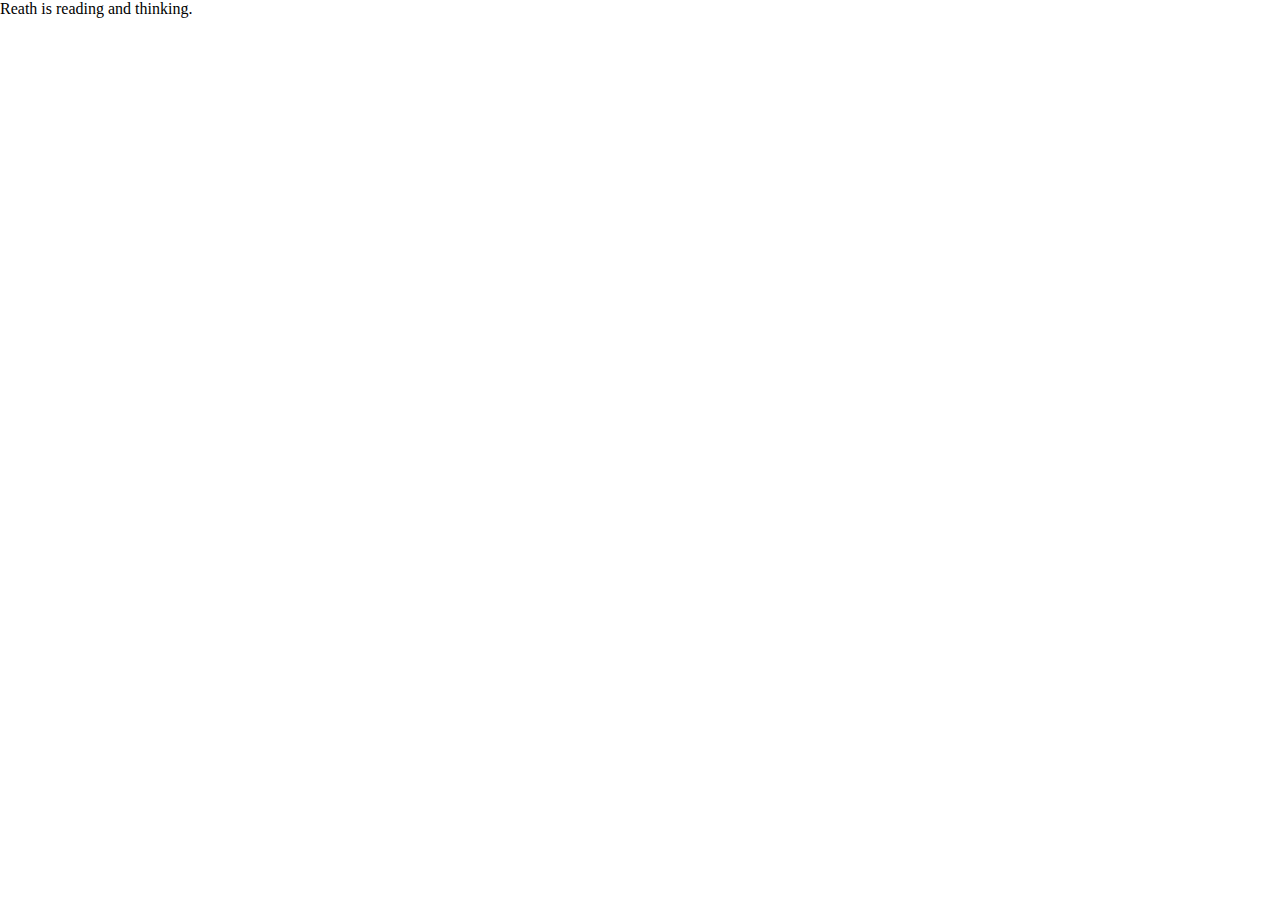
==== index.html @ 2b114f1a "ilgcl" ====
﻿<!DOCTYPE html>
<html>
<head>
<title>Reath's Reaths</title>
<meta name="description" content="Reath - Reading and Thinking">
<meta name="viewport" content="width=device-width, initial-scale=1">
<style>*{margin:0;padding:0;outline:0}</style>
<script async src="https://www.googletagmanager.com/gtag/js?id=UA-71644966-1"></script><script>window.dataLayer = window.dataLayer || [];function gtag(){dataLayer.push(arguments);}gtag('js', new Date());gtag('config', 'UA-71644966-1');</script>
</head>
<body>
<p>Reath is reading and thinking.</p>
</body>
</html>
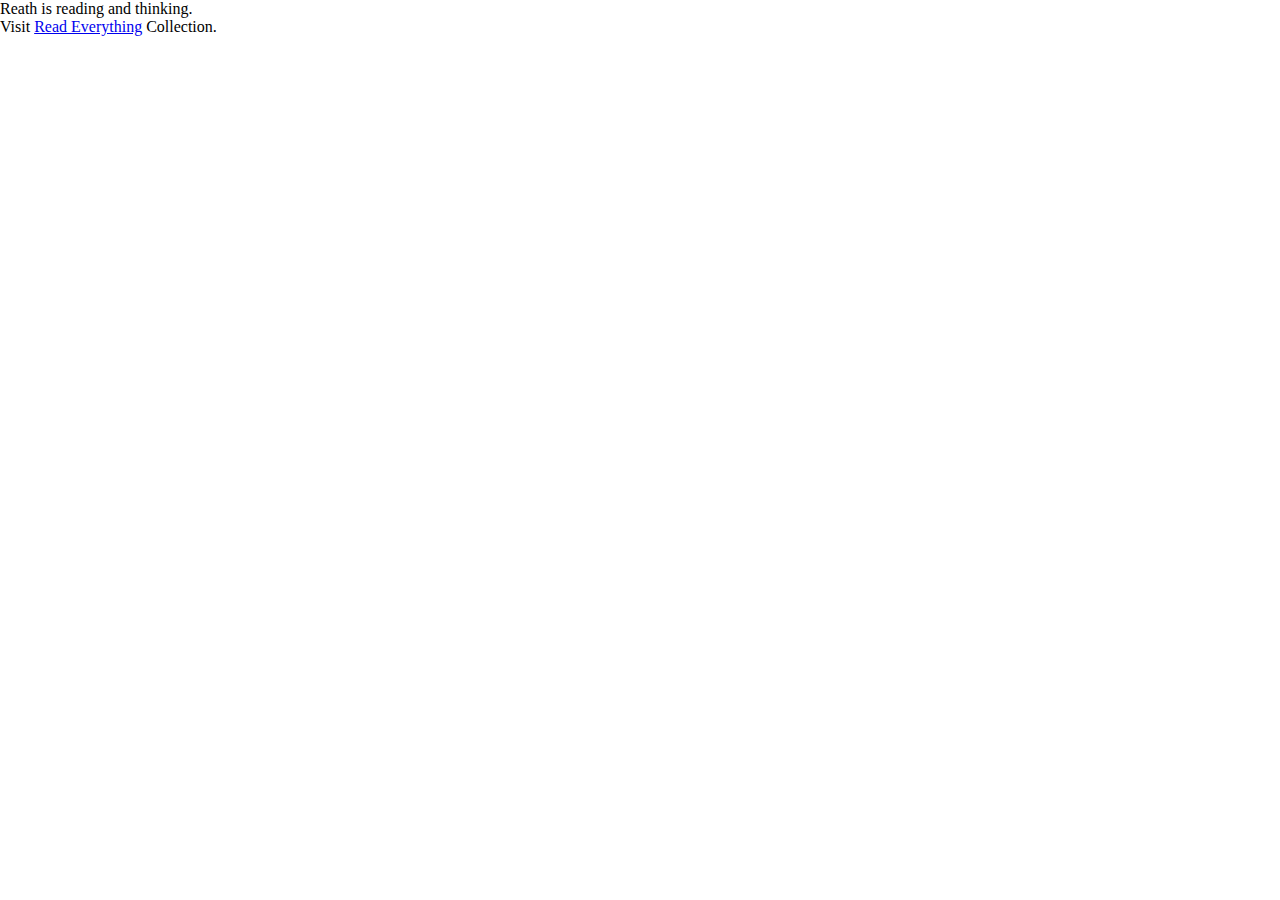
==== commit 9e979d87: "ilgcl" ====
--- a/index.html
+++ b/index.html
@@ -9,5 +9,6 @@
 </head>
 <body>
 <p>Reath is reading and thinking.</p>
+<p>Visit <a href="https://abc.reath.xyz">Read Everything</a> Collection.</p>
 </body>
 </html>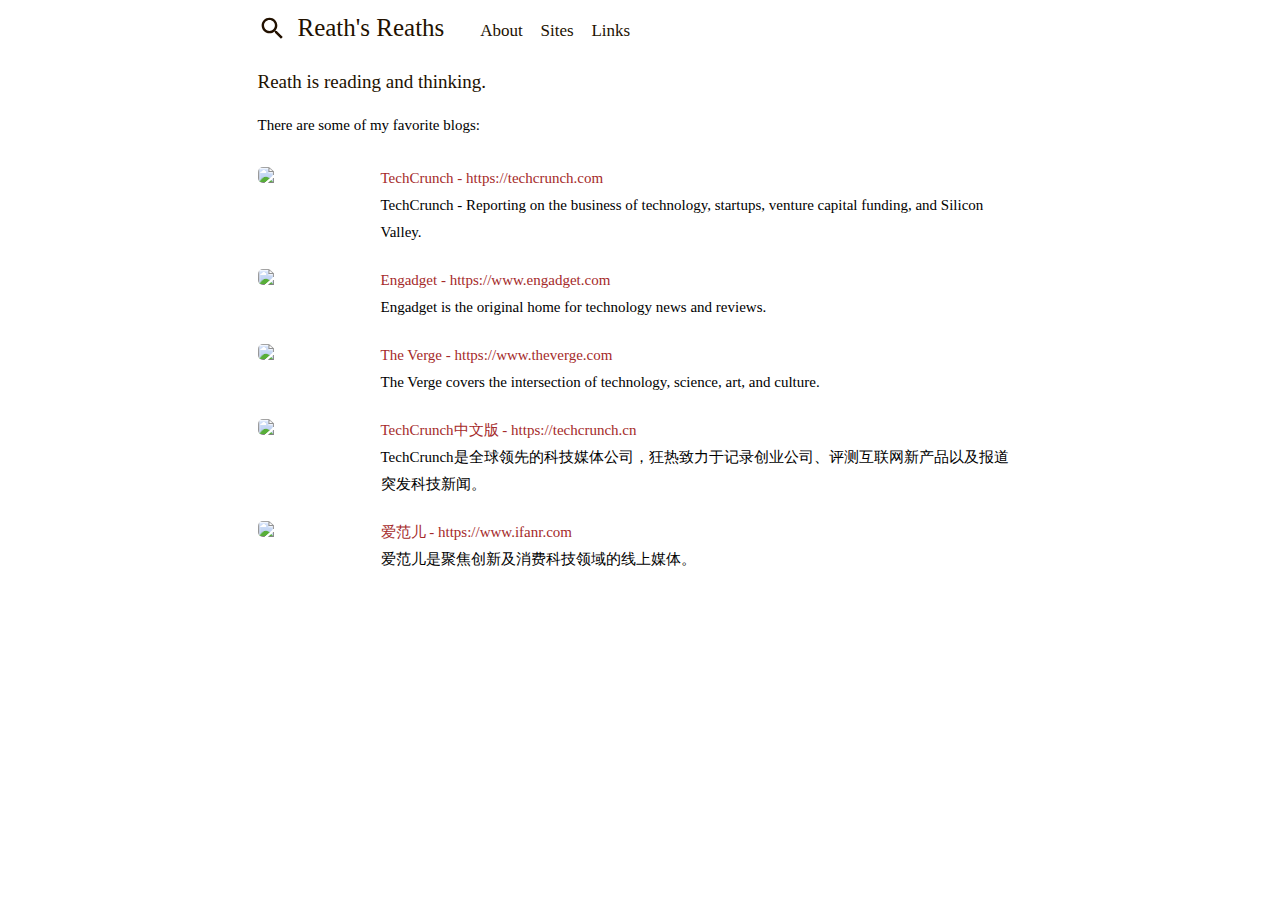
==== commit 12315170: "ilgcl" ====
--- a/index.html
+++ b/index.html
@@ -4,11 +4,29 @@
 <title>Reath's Reaths</title>
 <meta name="description" content="Reath - Reading and Thinking">
 <meta name="viewport" content="width=device-width, initial-scale=1">
-<style>*{margin:0;padding:0;outline:0}</style>
-<script async src="https://www.googletagmanager.com/gtag/js?id=UA-71644966-1"></script><script>window.dataLayer = window.dataLayer || [];function gtag(){dataLayer.push(arguments);}gtag('js', new Date());gtag('config', 'UA-71644966-1');</script>
+<style>*{margin:0;padding:0;outline:0}body{font-size:15px;font-family:Segoe UI,Roboto,Microsoft Yahei UI}a{color:brown;text-decoration:none}a:hover{text-decoration:underline}a.name:hover{text-decoration:none}h2,h2 a,h3,h5,blockquote,a.name,a.link{color:#210}.all{width:765px;margin:0 auto}.name{float:left;font-size:25px;font-weight:400;margin-right:23px;line-height:55px}.menu{float:left;width:29px;margin:14px 11px 0 0}.link{font-size:17px;margin:1px 1px 1px 13px;line-height:62px}.searchbox{width:100%;box-sizing:border-box;margin:9px 0;padding:5px;border:1px solid #210;border-radius:9px;background-color:transparent}.main{float:left;margin-bottom:29px}h2{font-size:19px;font-weight:400;margin:9px 0}p{margin:19px 0 5px;line-height:27px}h3{font-size:17px;margin:5px 0 1px}h5{font-size:19px;text-align:center}blockquote{border-left:1.7px solid #210;margin-left:3px;padding:0 0 0 3px;font-style:italic}blockquote p{margin:9px 3px 3px}img,audio,video{width:100%;height:auto;margin:0;border-radius:5px}.site{float:left;margin:21px 0 0}.site img{float:left;width:101px;margin-top:2px}.site p{margin:0 0 0 123px}.error{font-size:35px;margin:29px 0 -11px}
+@media (max-width:789px) and (min-width:765px){.all{width:91%;margin:0 auto}}
+@media (max-width:765px){.all{width:100%}.main{margin:-3px 15px 23px}.name{font-size:21px;margin:0}.menu{width:23px;margin:16px 11px 0 15px}.link{line-height:59px;display:none}}</style>
+<script async src="https://www.googletagmanager.com/gtag/js?id=UA-71644966-1"></script><script>window.dataLayer=window.dataLayer||[];function gtag(){dataLayer.push(arguments);}gtag('js',new Date());gtag('config','UA-71644966-1');</script>
 </head>
 <body>
-<p>Reath is reading and thinking.</p>
-<p>Visit <a href="https://abc.reath.xyz">Read Everything</a> Collection.</p>
+<div class="all">
+<div class="nav">
+<a class="menu" href="/about"><img src="/fav.svg"></a>
+<a class="name" href="/">Reath's Reaths</a>
+<a class="link" href="/about">About</a>
+<a class="link" href="/sites">Sites</a>
+<a class="link" href="/links">Links</a>
+</div>
+<div class="main">
+<h2>Reath is reading and thinking.</h2>
+<p>There are some of my favorite blogs:</p>
+<div class="site"><a href="https://techcrunch.com"><img src="/files/logos/techcrunch.png"><p>TechCrunch - https://techcrunch.com</a><br>TechCrunch - Reporting on the business of technology, startups, venture capital funding, and Silicon Valley.</p></div>
+<div class="site"><a href="https://www.engadget.com"><img src="/files/logos/engadget.png"><p>Engadget - https://www.engadget.com</a><br>Engadget is the original home for technology news and reviews.</p></div>
+<div class="site"><a href="https://www.theverge.com"><img src="/files/logos/theverge.png"><p>The Verge - https://www.theverge.com</a><br>The Verge covers the intersection of technology, science, art, and culture.</p></div>
+<div class="site"><a href="https://techcrunch.cn"><img src="/files/logos/techcrunch.png"><p>TechCrunch中文版 - https://techcrunch.cn</a><br>TechCrunch是全球领先的科技媒体公司，狂热致力于记录创业公司、评测互联网新产品以及报道突发科技新闻。</p></div>
+<div class="site"><a href="https://www.ifanr.com"><img src="/files/logos/ifanr.png"><p>爱范儿 - https://www.ifanr.com</a><br>爱范儿是聚焦创新及消费科技领域的线上媒体。</p></div>
+</div>
+</div>
 </body>
 </html>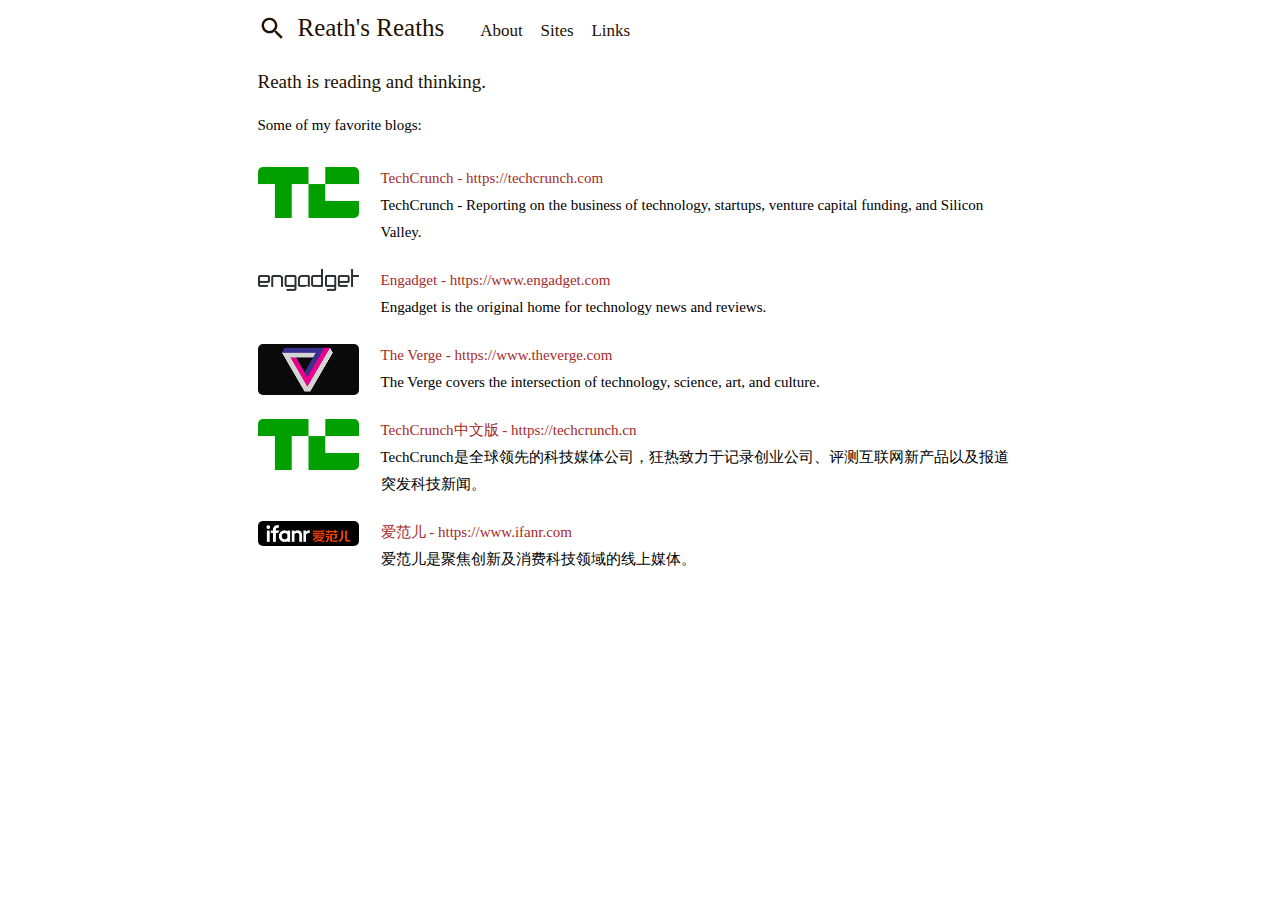
==== commit c886be1d: "ilgcl" ====
--- a/index.html
+++ b/index.html
@@ -6,7 +6,7 @@
 <meta name="viewport" content="width=device-width, initial-scale=1">
 <style>*{margin:0;padding:0;outline:0}body{font-size:15px;font-family:Segoe UI,Roboto,Microsoft Yahei UI}a{color:brown;text-decoration:none}a:hover{text-decoration:underline}a.name:hover{text-decoration:none}h2,h2 a,h3,h5,blockquote,a.name,a.link{color:#210}.all{width:765px;margin:0 auto}.name{float:left;font-size:25px;font-weight:400;margin-right:23px;line-height:55px}.menu{float:left;width:29px;margin:14px 11px 0 0}.link{font-size:17px;margin:1px 1px 1px 13px;line-height:62px}.searchbox{width:100%;box-sizing:border-box;margin:9px 0;padding:5px;border:1px solid #210;border-radius:9px;background-color:transparent}.main{float:left;margin-bottom:29px}h2{font-size:19px;font-weight:400;margin:9px 0}p{margin:19px 0 5px;line-height:27px}h3{font-size:17px;margin:5px 0 1px}h5{font-size:19px;text-align:center}blockquote{border-left:1.7px solid #210;margin-left:3px;padding:0 0 0 3px;font-style:italic}blockquote p{margin:9px 3px 3px}img,audio,video{width:100%;height:auto;margin:0;border-radius:5px}.site{float:left;margin:21px 0 0}.site img{float:left;width:101px;margin-top:2px}.site p{margin:0 0 0 123px}.error{font-size:35px;margin:29px 0 -11px}
 @media (max-width:789px) and (min-width:765px){.all{width:91%;margin:0 auto}}
-@media (max-width:765px){.all{width:100%}.main{margin:-3px 15px 23px}.name{font-size:21px;margin:0}.menu{width:23px;margin:16px 11px 0 15px}.link{line-height:59px;display:none}}</style>
+@media (max-width:765px){.all{width:100%}.main{margin:-3px 15px 23px}.name{font-size:21px;margin:0}.menu{width:23px;margin:15px 11px 0 15px}.link{line-height:59px;display:none}.site img{width:75px;margin-top:1px}.site p{margin:0 0 0 91px;line-height:23px}}</style>
 <script async src="https://www.googletagmanager.com/gtag/js?id=UA-71644966-1"></script><script>window.dataLayer=window.dataLayer||[];function gtag(){dataLayer.push(arguments);}gtag('js',new Date());gtag('config','UA-71644966-1');</script>
 </head>
 <body>
@@ -20,7 +20,7 @@
 </div>
 <div class="main">
 <h2>Reath is reading and thinking.</h2>
-<p>There are some of my favorite blogs:</p>
+<p>Some of my favorite blogs:</p>
 <div class="site"><a href="https://techcrunch.com"><img src="/files/logos/techcrunch.png"><p>TechCrunch - https://techcrunch.com</a><br>TechCrunch - Reporting on the business of technology, startups, venture capital funding, and Silicon Valley.</p></div>
 <div class="site"><a href="https://www.engadget.com"><img src="/files/logos/engadget.png"><p>Engadget - https://www.engadget.com</a><br>Engadget is the original home for technology news and reviews.</p></div>
 <div class="site"><a href="https://www.theverge.com"><img src="/files/logos/theverge.png"><p>The Verge - https://www.theverge.com</a><br>The Verge covers the intersection of technology, science, art, and culture.</p></div>
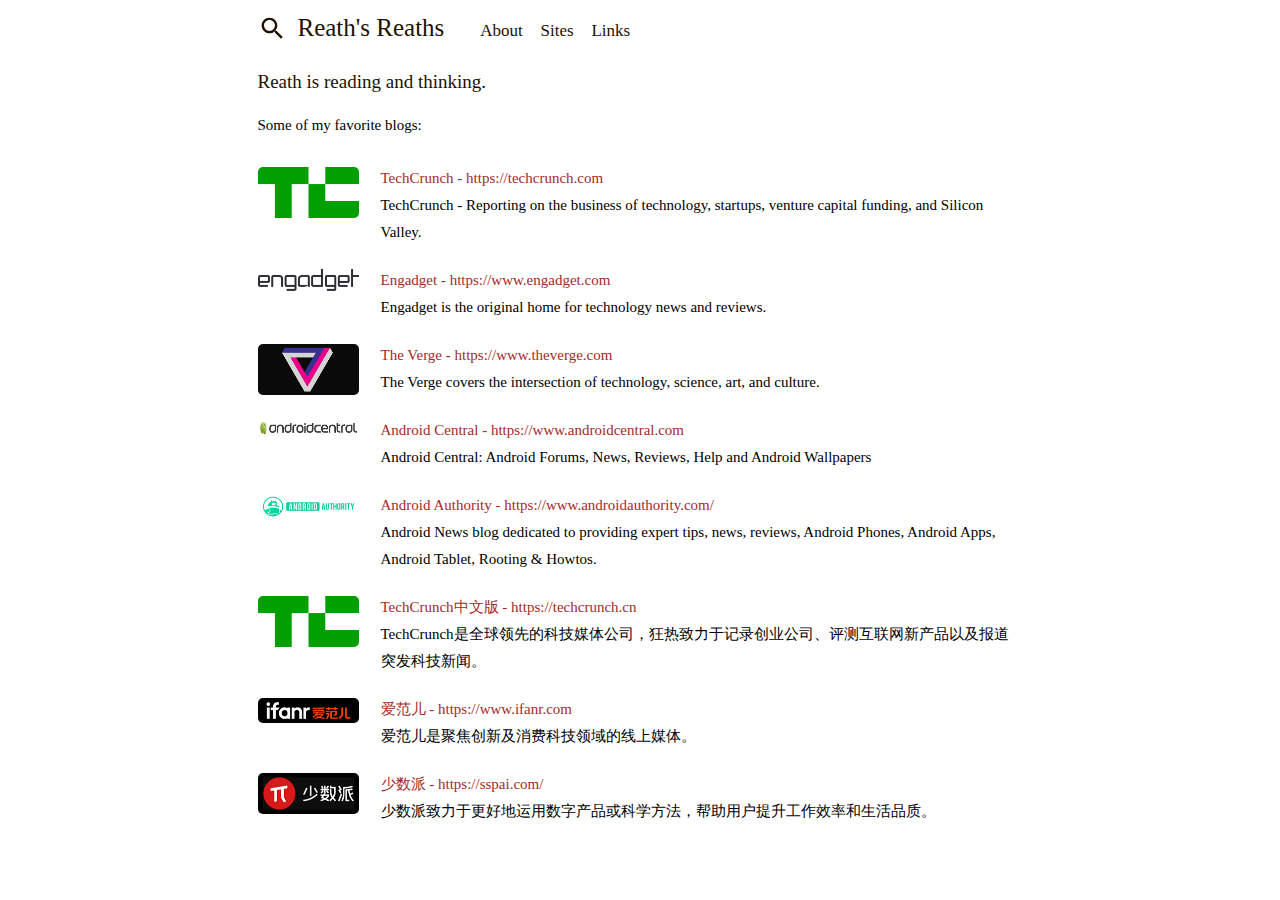
==== commit 054c8645: "ilgcl" ====
--- a/index.html
+++ b/index.html
@@ -6,7 +6,7 @@
 <meta name="viewport" content="width=device-width, initial-scale=1">
 <style>*{margin:0;padding:0;outline:0}body{font-size:15px;font-family:Segoe UI,Roboto,Microsoft Yahei UI}a{color:brown;text-decoration:none}a:hover{text-decoration:underline}a.name:hover{text-decoration:none}h2,h2 a,h3,h5,blockquote,a.name,a.link{color:#210}.all{width:765px;margin:0 auto}.name{float:left;font-size:25px;font-weight:400;margin-right:23px;line-height:55px}.menu{float:left;width:29px;margin:14px 11px 0 0}.link{font-size:17px;margin:1px 1px 1px 13px;line-height:62px}.searchbox{width:100%;box-sizing:border-box;margin:9px 0;padding:5px;border:1px solid #210;border-radius:9px;background-color:transparent}.main{float:left;margin-bottom:29px}h2{font-size:19px;font-weight:400;margin:9px 0}p{margin:19px 0 5px;line-height:27px}h3{font-size:17px;margin:5px 0 1px}h5{font-size:19px;text-align:center}blockquote{border-left:1.7px solid #210;margin-left:3px;padding:0 0 0 3px;font-style:italic}blockquote p{margin:9px 3px 3px}img,audio,video{width:100%;height:auto;margin:0;border-radius:5px}.site{float:left;margin:21px 0 0}.site img{float:left;width:101px;margin-top:2px}.site p{margin:0 0 0 123px}.error{font-size:35px;margin:29px 0 -11px}
 @media (max-width:789px) and (min-width:765px){.all{width:91%;margin:0 auto}}
-@media (max-width:765px){.all{width:100%}.main{margin:-3px 15px 23px}.name{font-size:21px;margin:0}.menu{width:23px;margin:15px 11px 0 15px}.link{line-height:59px;display:none}.site img{width:75px;margin-top:1px}.site p{margin:0 0 0 91px;line-height:23px}}</style>
+@media (max-width:765px){.all{width:100%}.main{margin:-3px 15px 23px}.name{font-size:21px;margin:0}.menu{width:23px;margin:15px 11px 0 15px}.link{line-height:59px;display:none}.site img{width:75px}.site p{margin:0 0 0 91px;line-height:22px}}</style>
 <script async src="https://www.googletagmanager.com/gtag/js?id=UA-71644966-1"></script><script>window.dataLayer=window.dataLayer||[];function gtag(){dataLayer.push(arguments);}gtag('js',new Date());gtag('config','UA-71644966-1');</script>
 </head>
 <body>
@@ -24,8 +24,11 @@
 <div class="site"><a href="https://techcrunch.com"><img src="/files/logos/techcrunch.png"><p>TechCrunch - https://techcrunch.com</a><br>TechCrunch - Reporting on the business of technology, startups, venture capital funding, and Silicon Valley.</p></div>
 <div class="site"><a href="https://www.engadget.com"><img src="/files/logos/engadget.png"><p>Engadget - https://www.engadget.com</a><br>Engadget is the original home for technology news and reviews.</p></div>
 <div class="site"><a href="https://www.theverge.com"><img src="/files/logos/theverge.png"><p>The Verge - https://www.theverge.com</a><br>The Verge covers the intersection of technology, science, art, and culture.</p></div>
+<div class="site"><a href="https://www.androidcentral.com"><img src="/files/logos/androidcentral.png"><p>Android Central - https://www.androidcentral.com</a><br>Android Central: Android Forums, News, Reviews, Help and Android Wallpapers</p></div>
+<div class="site"><a href="https://www.androidauthority.com/"><img src="/files/logos/androidauthority.png"><p>Android Authority - https://www.androidauthority.com/</a><br>Android News blog dedicated to providing expert tips, news, reviews, Android Phones, Android Apps, Android Tablet, Rooting & Howtos.</p></div>
 <div class="site"><a href="https://techcrunch.cn"><img src="/files/logos/techcrunch.png"><p>TechCrunch中文版 - https://techcrunch.cn</a><br>TechCrunch是全球领先的科技媒体公司，狂热致力于记录创业公司、评测互联网新产品以及报道突发科技新闻。</p></div>
 <div class="site"><a href="https://www.ifanr.com"><img src="/files/logos/ifanr.png"><p>爱范儿 - https://www.ifanr.com</a><br>爱范儿是聚焦创新及消费科技领域的线上媒体。</p></div>
+<div class="site"><a href="https://sspai.com/"><img src="/files/logos/sspai.png"><p>少数派 - https://sspai.com/</a><br>少数派致力于更好地运用数字产品或科学方法，帮助用户提升工作效率和生活品质。</p></div>
 </div>
 </div>
 </body>
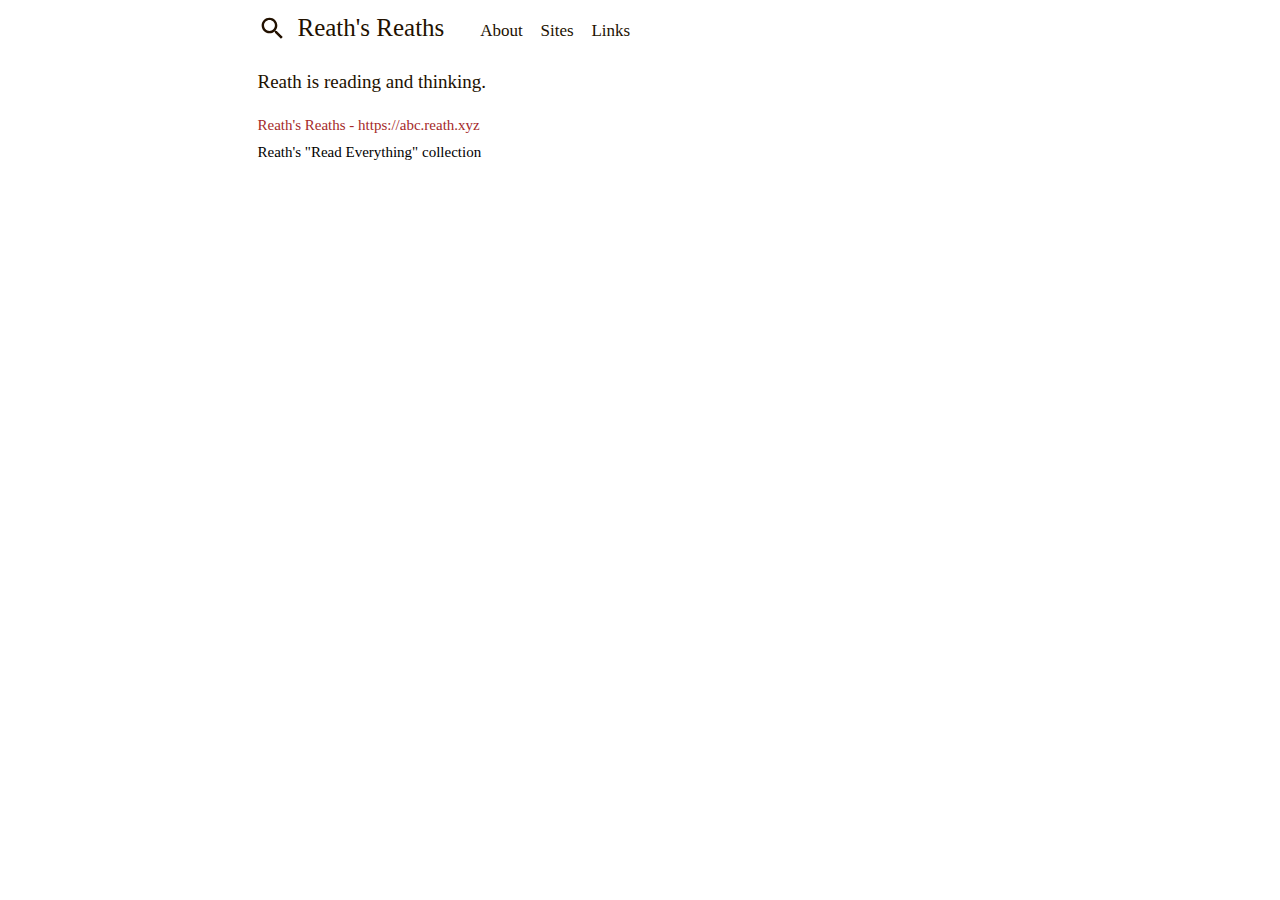
==== commit 4d6b2b91: "ilgcl" ====
--- a/index.html
+++ b/index.html
@@ -4,9 +4,7 @@
 <title>Reath's Reaths</title>
 <meta name="description" content="Reath - Reading and Thinking">
 <meta name="viewport" content="width=device-width, initial-scale=1">
-<style>*{margin:0;padding:0;outline:0}body{font-size:15px;font-family:Segoe UI,Roboto,Microsoft Yahei UI}a{color:brown;text-decoration:none}a:hover{text-decoration:underline}a.name:hover{text-decoration:none}h2,h2 a,h3,h5,blockquote,a.name,a.link{color:#210}.all{width:765px;margin:0 auto}.name{float:left;font-size:25px;font-weight:400;margin-right:23px;line-height:55px}.menu{float:left;width:29px;margin:14px 11px 0 0}.link{font-size:17px;margin:1px 1px 1px 13px;line-height:62px}.searchbox{width:100%;box-sizing:border-box;margin:9px 0;padding:5px;border:1px solid #210;border-radius:9px;background-color:transparent}.main{float:left;margin-bottom:29px}h2{font-size:19px;font-weight:400;margin:9px 0}p{margin:19px 0 5px;line-height:27px}h3{font-size:17px;margin:5px 0 1px}h5{font-size:19px;text-align:center}blockquote{border-left:1.7px solid #210;margin-left:3px;padding:0 0 0 3px;font-style:italic}blockquote p{margin:9px 3px 3px}img,audio,video{width:100%;height:auto;margin:0;border-radius:5px}.site{float:left;margin:21px 0 0}.site img{float:left;width:101px;margin-top:2px}.site p{margin:0 0 0 123px}.error{font-size:35px;margin:29px 0 -11px}
-@media (max-width:789px) and (min-width:765px){.all{width:91%;margin:0 auto}}
-@media (max-width:765px){.all{width:100%}.main{margin:-3px 15px 23px}.name{font-size:21px;margin:0}.menu{width:23px;margin:15px 11px 0 15px}.link{line-height:59px;display:none}.site img{width:75px}.site p{margin:0 0 0 91px;line-height:22px}}</style>
+<link rel="stylesheet" type="text/css" href="/style.css">
 <script async src="https://www.googletagmanager.com/gtag/js?id=UA-71644966-1"></script><script>window.dataLayer=window.dataLayer||[];function gtag(){dataLayer.push(arguments);}gtag('js',new Date());gtag('config','UA-71644966-1');</script>
 </head>
 <body>
@@ -20,15 +18,7 @@
 </div>
 <div class="main">
 <h2>Reath is reading and thinking.</h2>
-<p>Some of my favorite blogs:</p>
-<div class="site"><a href="https://techcrunch.com"><img src="/files/logos/techcrunch.png"><p>TechCrunch - https://techcrunch.com</a><br>TechCrunch - Reporting on the business of technology, startups, venture capital funding, and Silicon Valley.</p></div>
-<div class="site"><a href="https://www.engadget.com"><img src="/files/logos/engadget.png"><p>Engadget - https://www.engadget.com</a><br>Engadget is the original home for technology news and reviews.</p></div>
-<div class="site"><a href="https://www.theverge.com"><img src="/files/logos/theverge.png"><p>The Verge - https://www.theverge.com</a><br>The Verge covers the intersection of technology, science, art, and culture.</p></div>
-<div class="site"><a href="https://www.androidcentral.com"><img src="/files/logos/androidcentral.png"><p>Android Central - https://www.androidcentral.com</a><br>Android Central: Android Forums, News, Reviews, Help and Android Wallpapers</p></div>
-<div class="site"><a href="https://www.androidauthority.com/"><img src="/files/logos/androidauthority.png"><p>Android Authority - https://www.androidauthority.com/</a><br>Android News blog dedicated to providing expert tips, news, reviews, Android Phones, Android Apps, Android Tablet, Rooting & Howtos.</p></div>
-<div class="site"><a href="https://techcrunch.cn"><img src="/files/logos/techcrunch.png"><p>TechCrunch中文版 - https://techcrunch.cn</a><br>TechCrunch是全球领先的科技媒体公司，狂热致力于记录创业公司、评测互联网新产品以及报道突发科技新闻。</p></div>
-<div class="site"><a href="https://www.ifanr.com"><img src="/files/logos/ifanr.png"><p>爱范儿 - https://www.ifanr.com</a><br>爱范儿是聚焦创新及消费科技领域的线上媒体。</p></div>
-<div class="site"><a href="https://sspai.com/"><img src="/files/logos/sspai.png"><p>少数派 - https://sspai.com/</a><br>少数派致力于更好地运用数字产品或科学方法，帮助用户提升工作效率和生活品质。</p></div>
+<p><a href="https://abc.reath.xyz">Reath's Reaths - https://abc.reath.xyz</a><br>Reath's "Read Everything" collection</p>
 </div>
 </div>
 </body>
--- a/style.css
+++ b/style.css
@@ -0,0 +1,3 @@
+*{margin:0;padding:0;outline:0}body{font-size:15px;font-family:Segoe UI,Roboto,Microsoft Yahei UI}a{color:brown;text-decoration:none}a:hover{text-decoration:underline}a.name:hover{text-decoration:none}h2,h2 a,h3,h5,blockquote,a.name,a.link{color:#210}.all{width:765px;margin:0 auto}.name{float:left;font-size:25px;font-weight:400;margin-right:23px;line-height:55px}.menu{float:left;width:29px;margin:14px 11px 0 0}.link{font-size:17px;margin:1px 1px 1px 13px;line-height:62px}.searchbox{width:100%;box-sizing:border-box;margin:9px 0;padding:5px;border:1px solid #210;border-radius:9px;background-color:transparent}.main{float:left;margin-bottom:29px}h2{font-size:19px;font-weight:400;margin:9px 0}p{margin:19px 0 5px;line-height:27px}h3{font-size:17px;margin:5px 0 1px}h5{font-size:19px;text-align:center}blockquote{border-left:1.7px solid #210;margin-left:3px;padding:0 0 0 3px;font-style:italic}blockquote p{margin:9px 3px 3px}img,audio,video{width:100%;height:auto;margin:0;border-radius:5px}.alink{float:left;margin:21px 0 0}.alink img{float:left;width:101px;margin-top:2px}.alink p{margin:0 0 0 123px}.error{font-size:35px;margin:29px 0 -11px}
+@media (max-width:789px) and (min-width:765px){.all{width:91%;margin:0 auto}}
+@media (max-width:765px){.all{width:100%}.main{margin:-3px 15px 23px}.name{font-size:21px;margin:0}.menu{width:23px;margin:15px 11px 0 15px}.link{line-height:59px;display:none}.alink img{width:75px}.alink p{margin:0 0 0 91px;line-height:22px}}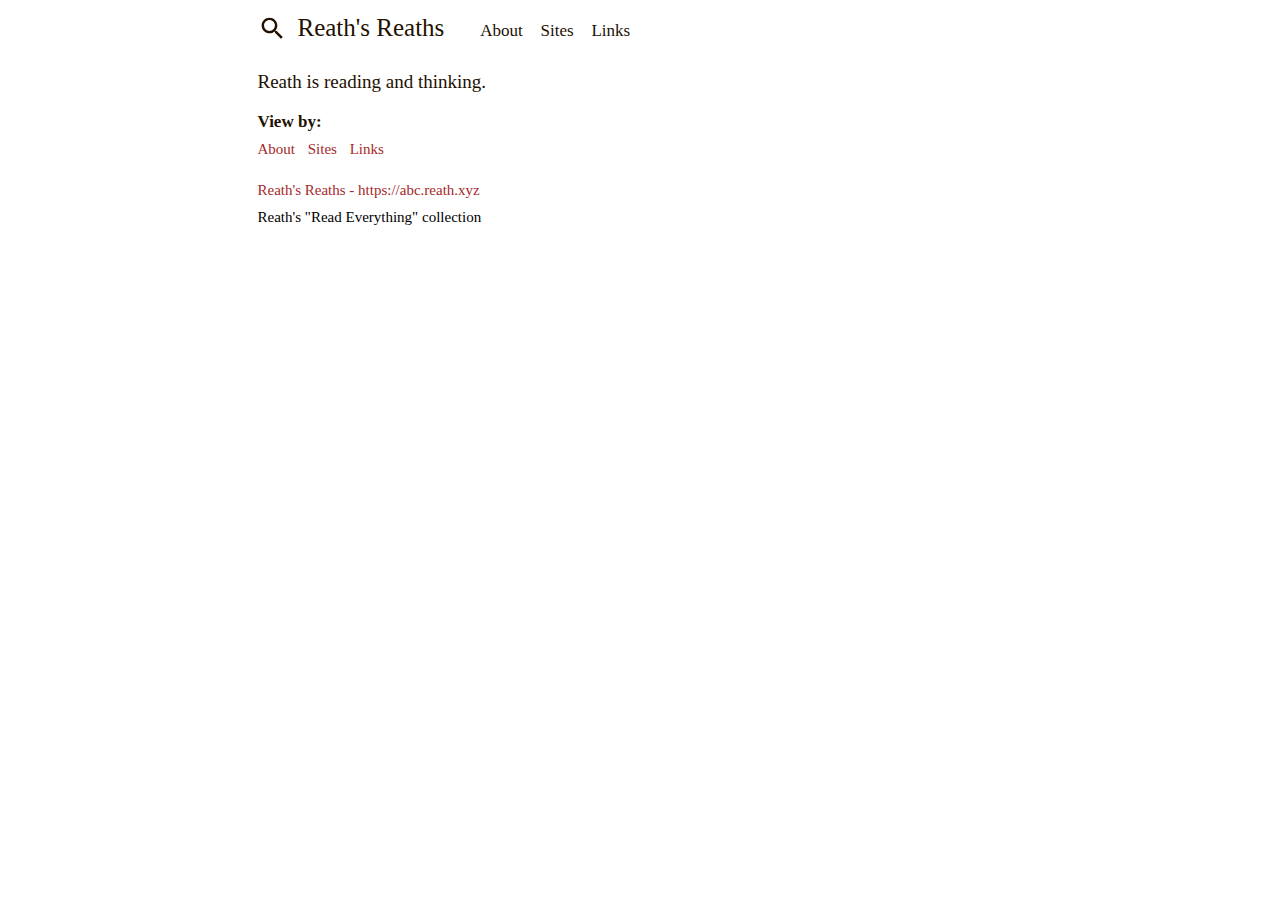
==== commit 7fc578a3: "ilgcl" ====
--- a/index.html
+++ b/index.html
@@ -18,6 +18,10 @@
 </div>
 <div class="main">
 <h2>Reath is reading and thinking.</h2>
+<h3>View by:</h3>
+<a class="ilink" href="/about">About</a>
+<a class="ilink" href="/sites">Sites</a>
+<a class="ilink" href="/links">Links</a>
 <p><a href="https://abc.reath.xyz">Reath's Reaths - https://abc.reath.xyz</a><br>Reath's "Read Everything" collection</p>
 </div>
 </div>
--- a/style.css
+++ b/style.css
@@ -1,3 +1,3 @@
-*{margin:0;padding:0;outline:0}body{font-size:15px;font-family:Segoe UI,Roboto,Microsoft Yahei UI}a{color:brown;text-decoration:none}a:hover{text-decoration:underline}a.name:hover{text-decoration:none}h2,h2 a,h3,h5,blockquote,a.name,a.link{color:#210}.all{width:765px;margin:0 auto}.name{float:left;font-size:25px;font-weight:400;margin-right:23px;line-height:55px}.menu{float:left;width:29px;margin:14px 11px 0 0}.link{font-size:17px;margin:1px 1px 1px 13px;line-height:62px}.searchbox{width:100%;box-sizing:border-box;margin:9px 0;padding:5px;border:1px solid #210;border-radius:9px;background-color:transparent}.main{float:left;margin-bottom:29px}h2{font-size:19px;font-weight:400;margin:9px 0}p{margin:19px 0 5px;line-height:27px}h3{font-size:17px;margin:5px 0 1px}h5{font-size:19px;text-align:center}blockquote{border-left:1.7px solid #210;margin-left:3px;padding:0 0 0 3px;font-style:italic}blockquote p{margin:9px 3px 3px}img,audio,video{width:100%;height:auto;margin:0;border-radius:5px}.alink{float:left;margin:21px 0 0}.alink img{float:left;width:101px;margin-top:2px}.alink p{margin:0 0 0 123px}.error{font-size:35px;margin:29px 0 -11px}
+﻿*{margin:0;padding:0;outline:0}body{font-size:15px;font-family:Segoe UI,Roboto,Microsoft Yahei UI}a{color:brown;text-decoration:none}a:hover{text-decoration:underline}a.name:hover{text-decoration:none}h2,h2 a,h3,h5,blockquote,a.name,a.link{color:#210}.all{width:765px;margin:0 auto}.name{float:left;font-size:25px;font-weight:400;margin-right:23px;line-height:55px}.menu{float:left;width:29px;margin:14px 11px 0 0}.link{font-size:17px;margin:1px 1px 1px 13px;line-height:62px}.searchbox{width:100%;box-sizing:border-box;margin:9px 0;padding:5px;border:1px solid #210;border-radius:9px;background-color:transparent}.main{float:left;margin-bottom:29px;clear:both}h2{font-size:19px;font-weight:400;margin:9px 0}h3{font-size:17px;font-weight:600;margin:19px 0 9px}h5{font-size:19px;text-align:center}p{margin:19px 0 5px;line-height:27px}blockquote{border-left:1.7px solid #210;margin-left:3px;padding:0 0 0 3px;font-style:italic}blockquote p{margin:9px 3px 3px}img,audio,video{width:100%;height:auto;margin:0;border-radius:5px}.alink{margin:21px 0 0}.alink img{float:left;width:101px;margin-top:2px}.alink p{margin:0 0 0 123px}.ilink{margin-right:9px}.error{font-size:35px;margin:29px 0 -11px}
 @media (max-width:789px) and (min-width:765px){.all{width:91%;margin:0 auto}}
 @media (max-width:765px){.all{width:100%}.main{margin:-3px 15px 23px}.name{font-size:21px;margin:0}.menu{width:23px;margin:15px 11px 0 15px}.link{line-height:59px;display:none}.alink img{width:75px}.alink p{margin:0 0 0 91px;line-height:22px}}